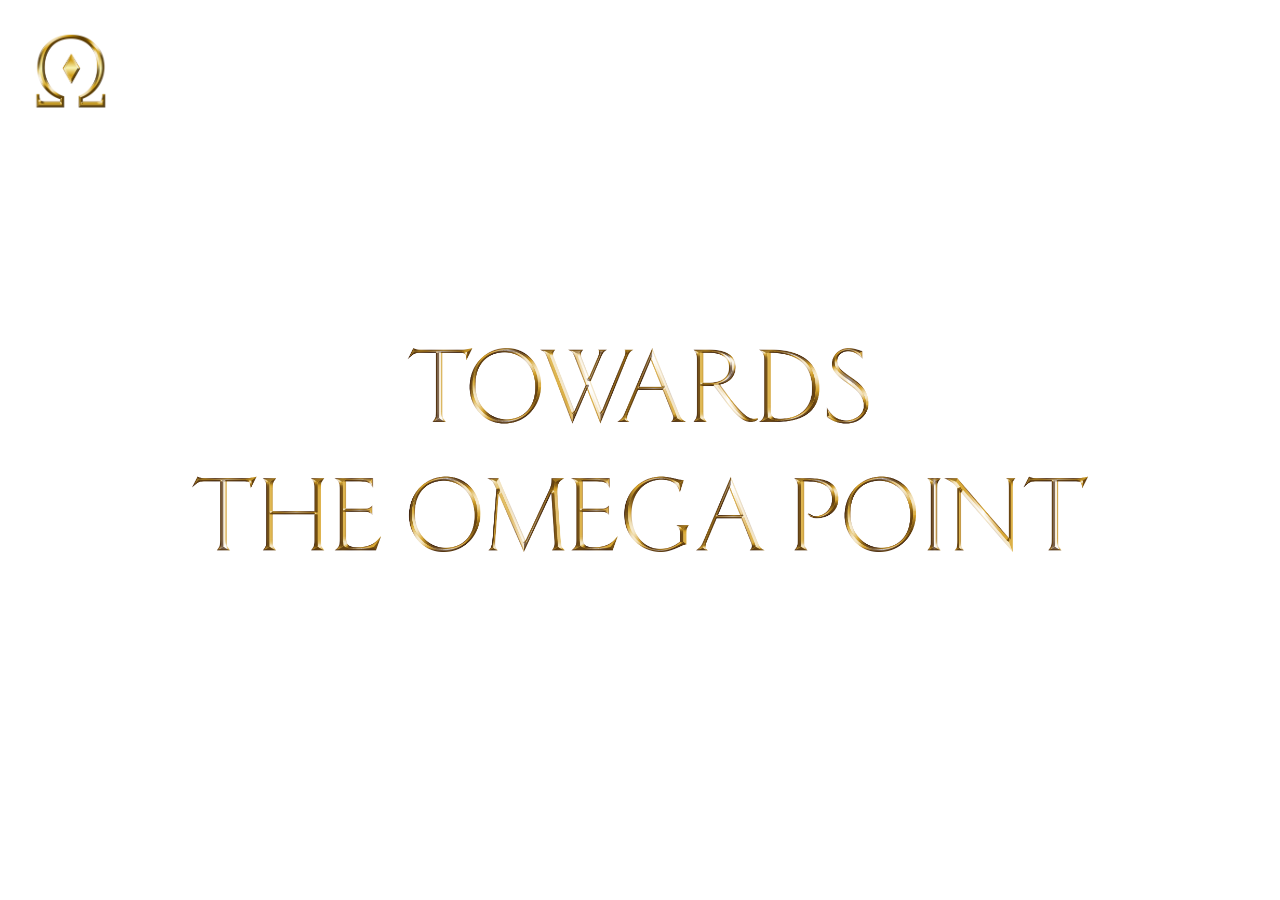
==== index.html @ 07b93534 "Add files via upload" ====
<!DOCTYPE html>
<html>

<script src="main.js"></script>

<head>
    <meta charset="utf-8">
    <meta name="viewport" content="width=device-width, initial-scale=1">
    <title>TOWARDS THE OMEGA POINT</title>
    <link rel="stylesheet" href="index.css">
    <link rel="icon" type="image/png" href="images/logo.png">
</head>

<body>
    <video id="backgroundvideo" autoplay muted preload loop>
                <source src="videos/backgroundvideo.mp4" type="video/mp4">
    </video>
  
    <div class="dropdown">
        <a href="index.html"><img id="logo" src="logo.png"></a>
            <div class="menu">
                <p><a href="project.html" class="menu_item">PROJECT</a></p>
                <p><a href="about.html" class="menu_item">ABOUT</a></p>
                <p><a href="perspectives.html" class="menu_item">PERSPECTIVES</a></p>
                <p><a href="process.html" class="menu_item">PROCESS</a></p>
            </div>
    </div>  

    
    
    <img id="tow" src="tow.png">
    


    
       
 
</body>
</html>
---- index.css ----
@font-face {
    font-family: classic;
    src: url(fonts/Classic_Roman_Std_Regular.otf);
}
@import url('https://fonts.googleapis.com/css?family=Arimo&display=swap');

html {
    height: 100%;
    width: 100%;
     scroll-behavior: smooth;
}

body {
    width: 100%;
    display: flex;
    margin-top: -5px;
    flex-direction: column;
    margin: 0px;
    font-family: Medium;
    font-family: classic;
    cursor: crosshair;
    pointer-events: none;
}

#backgroundvideo {
    position: fixed;
    width: 100%;
    background: #000;
    z-index: -99;
    overflow: hidden;
    background-color: transparent; 
}

#logo {
   /* position: fixed;*/
    position: relative;
    z-index: 10;
    width: 80px; 
    height: auto;
    margin-left: 30px;
    margin-top: 30px;
    animation-name: anime;
    animation-iteration-count: infinite;
    animation-duration: 3s;
    transform: translateZ(0);  
}

@keyframes anime {
  0% {transform: rotate3d(0, 1, 0, 0deg);}
  50% {transform: rotate3d(0, 1, 0, 180deg);}
  100% {transform: rotate3d(0, 1, 0, 360deg);}
}
/*
@keyframes anime {
  0% {filter: blur(1px);}
  50% {filter: blur(0px);}
  100% {filter: blur(1px);}
}
*/
.dropdown{
    position: fixed;
    width: 100px;
        pointer-events: all;
    
}

.dropdown:hover .menu {
    opacity: 1;
    height: auto;
}


.menu {
    flex-direction: column;
    z-index: 10;
    margin-left: 40px;
    width: 200px;
    height: 0;
    opacity: 0;
    transition-duration: 0.5s;
    position: absolute;
    overflow: hidden;
        pointer-events: all;
    
}

.menu_item {
    display: flex;
    color: white;
    font-size: 20px;
    line-height: 1;
        pointer-events: all;
}

.menu { 
    list-style-type: none;
    color: transparent;
}

.menu > .menu_item {
    opacity: 1.0;
    transition-duration: 0.5s;
}

.menu:hover > .menu_item:not(:hover) {
    opacity: 0.5;
    transition-duration: 0.5s;
}


a { 
text-decoration: none;
color: white;}

a:hover { 
text-decoration: underline;
color: white;}

#tow {
    position: absolute;
    width: 70%;
    height: auto;
    margin-left: auto;
    margin-right: auto;
    margin-top: auto;
    margin-bottom: auto;
    top: 0; right: 0; bottom: 0; left: 0;
    z-index: 99;
    overflow: hidden;
}


#footer {
    display: flex;
    position: relative;
    color: white;
    margin-top: auto;
    margin-right: auto;
    margin-left: 20px;
    margin-bottom: 15px;
    
}
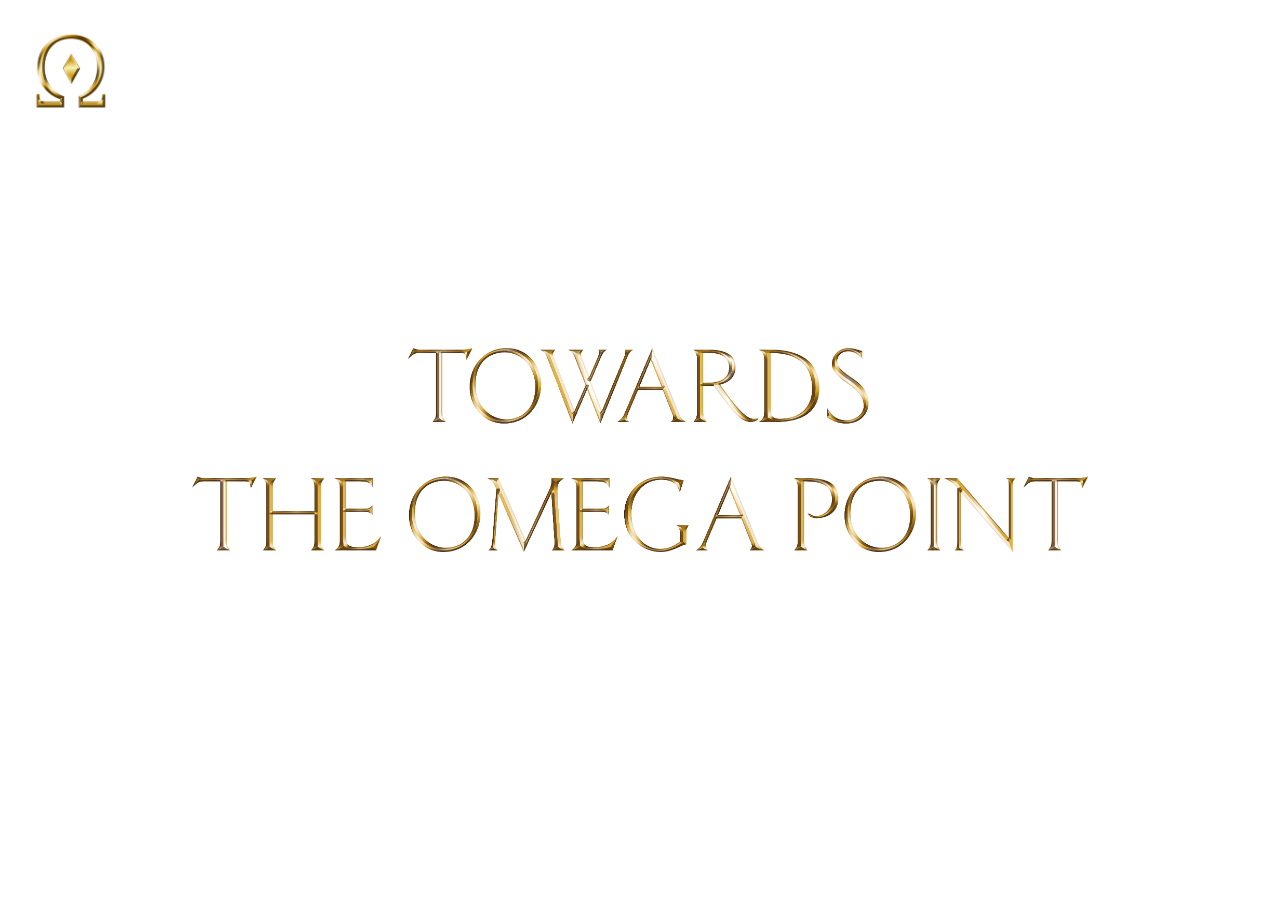
==== commit 3267cbe6: "1" ====
--- a/index.html
+++ b/index.html
@@ -1,12 +1,10 @@
 <!DOCTYPE html>
 <html>
-
-<script src="main.js"></script>
 
 <head>
     <meta charset="utf-8">
     <meta name="viewport" content="width=device-width, initial-scale=1">
-    <title>TOWARDS THE OMEGA POINT</title>
+    <title>Towards the Omega Point</title>
     <link rel="stylesheet" href="index.css">
     <link rel="icon" type="image/png" href="images/logo.png">
 </head>
@@ -30,7 +28,7 @@
     
     <img id="tow" src="tow.png">
     
-
+    <div id="creditos"> <p>It takes several minutes to adjust to the dark<br>DC V / 2019</p></div>
 
     
        
--- a/index.css
+++ b/index.css
@@ -2,8 +2,10 @@
     font-family: classic;
     src: url(fonts/Classic_Roman_Std_Regular.otf);
 }
-@import url('https://fonts.googleapis.com/css?family=Arimo&display=swap');
-
+@font-face {
+    font-family: helvetica;
+    src: url(fonts/HelveticaNeueLTStd-Lt.otf);
+}
 html {
     height: 100%;
     width: 100%;
@@ -20,6 +22,7 @@
     font-family: classic;
     cursor: crosshair;
     pointer-events: none;
+    height: auto;
 }
 
 #backgroundvideo {
@@ -129,15 +132,153 @@
     overflow: hidden;
 }
 
-
-#footer {
-    display: flex;
+#creditos {
+position: fixed;
+  left: 0;
+  bottom: 0;
+  width: 100%;
+  color: white;
+  text-align: center;
+    text-transform: uppercase;
+font-family: 'helvetica', sans-serif;
+    font-size: 14px;
+}
+
+
+
+
+@media screen and (max-width: 1500px) {
+
+#backgroundvideo {
+    position: fixed;
+    width: auto;
+    background: #000;
+    z-index: -99;
+    overflow: hidden;
+    background-color: transparent; 
+    }}
+
+@media screen and (max-width: 700px) {
+ body {
+    width: 100%;
+    display: flex;
+    margin-top: 0;
+    flex-direction: column;
+    pointer-events: none;
+    background-color: rgba(179,179,179,1);
+     height: auto;
+}
+#backgroundvideo {
+    position: fixed;
+    width: auto;
+    background: #000;
+    z-index: -99;
+    overflow: hidden;
+    background-color: transparent; 
+}
+
+#logo {
+   /* position: fixed;*/
     position: relative;
+    display: flex;
+    
+    z-index: 0;
+    width: 40px; 
+    height: auto;
+    margin-left: 20px;
+    margin-top: 20px;
+    animation-name: anime;
+    animation-iteration-count: infinite;
+    animation-duration: 3s;
+    transform: translateZ(0); 
+    visibility: collapse;
+    
+    
+}
+/*
+@keyframes anime {
+  0% {filter: blur(1px);}
+  50% {filter: blur(0px);}
+  100% {filter: blur(1px);}
+}
+*/
+.dropdown{
+    position:relative;
+    display: flex;
+    width: 100%;
+    pointer-events: all;
+    margin-right: auto;
+    text-align: center;
+    margin-left: auto;
+    margin-top: 20px;
+    
+}
+
+.dropdown:hover .menu {
+    opacity: 1;
+    height: auto;
+}
+
+
+.menu {
+    flex-direction: row;
+    z-index: 0;
+    margin-left: 0;
+    width: 100%;
+    height: 0;
+    opacity: 1;
+    text-align: center;
+    transition-duration: 0;
+    position: absolute;
+    overflow: visible;
+    pointer-events: all;
+    visibility: visible;
+    
+}
+
+.menu_item {
+    display: flex;
+    flex-direction: column;
     color: white;
+    font-size: 18px;
+    line-height: 0.7;
+    margin-right: 0;
+        pointer-events: all;
+    text-align: center;
+}
+
+.menu > .menu_item {
+    opacity: 1.0;
+    transition-duration: 0;
+}
+
+.menu:hover > .menu_item:not(:hover) {
+    opacity: 0.5;
+    transition-duration: 0;
+}
+a { 
+text-decoration: none;
+color: white;}
+
+a:hover { 
+text-decoration: underline;
+color: white;}
+
+
+#tow {
+    position: absolute;
+    width: 90%;
+    height: auto;
+    margin-left: auto;
+    margin-right: auto;
     margin-top: auto;
-    margin-right: auto;
-    margin-left: 20px;
-    margin-bottom: 15px;
-    
-}
-
+    margin-bottom: auto;
+    top: 0; right: 0; bottom: 0; left: 0;
+    z-index: 0;
+    overflow: hidden;
+}
+    #creditos {
+    font-size: 12px;
+    }
+
+}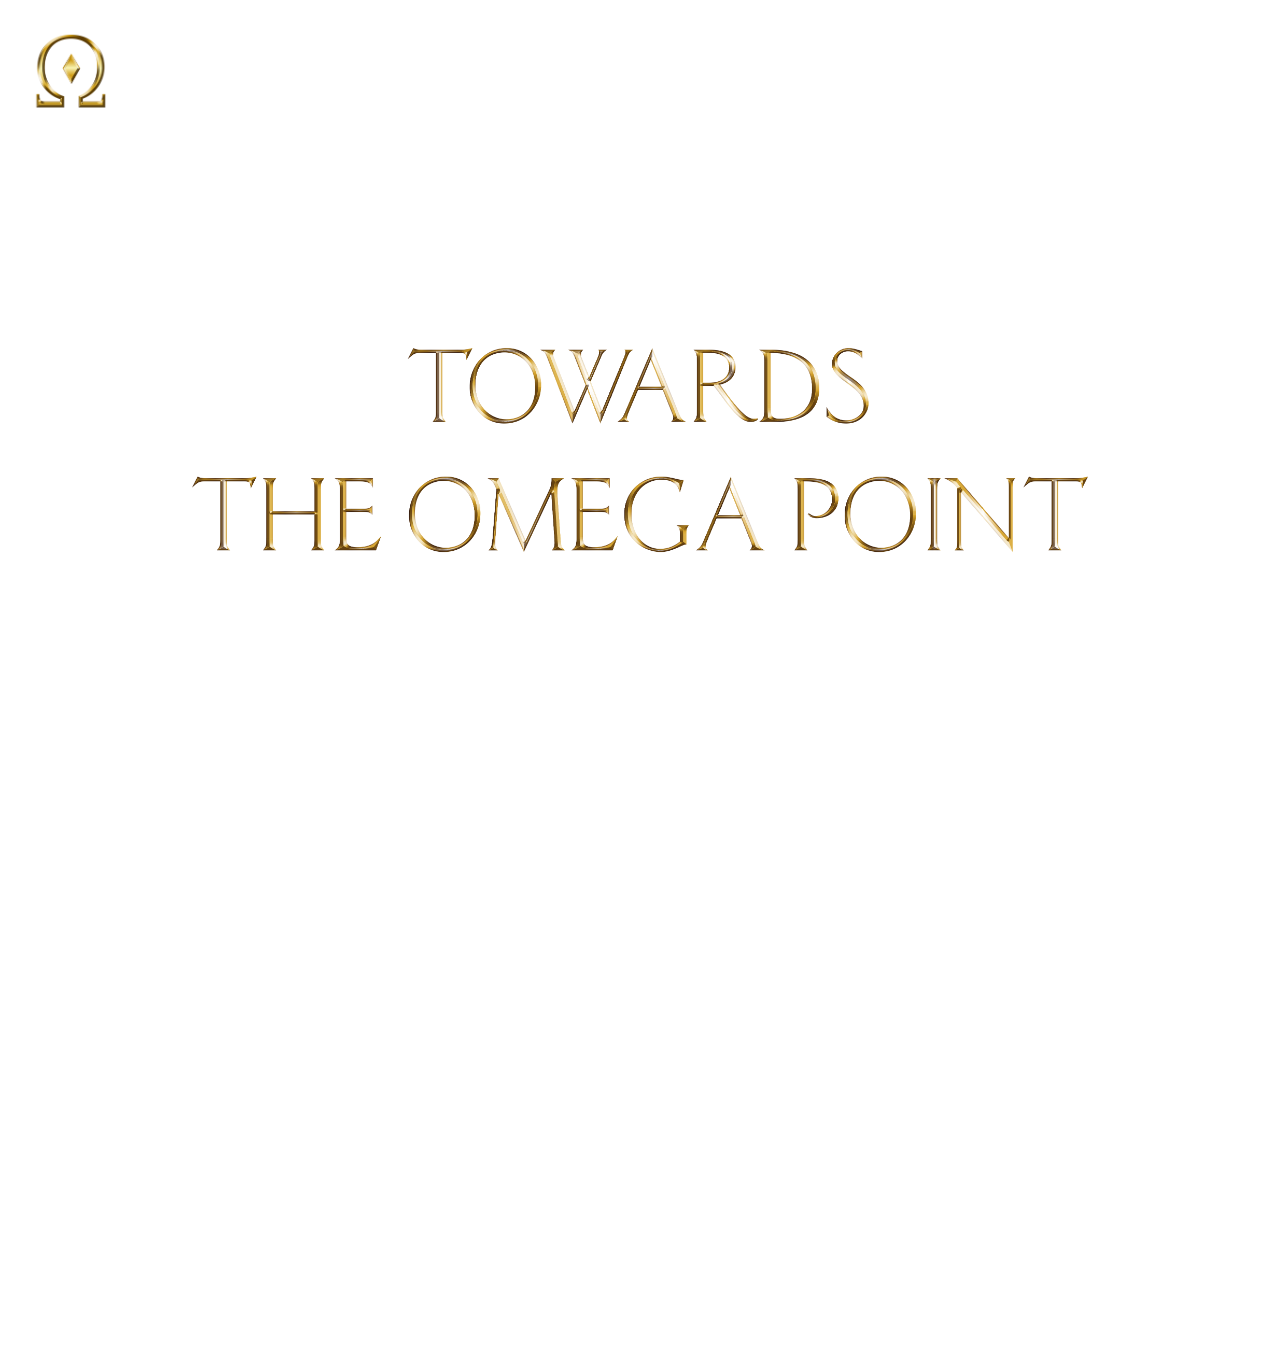
==== commit e7ec1977: "video background fixed" ====
--- a/index.html
+++ b/index.html
@@ -10,10 +10,11 @@
 </head>
 
 <body>
-    <video id="backgroundvideo" autoplay muted preload loop>
-                <source src="videos/backgroundvideo.mp4" type="video/mp4">
-    </video>
-  
+    <div id="backcontainer">
+        <video id="backgroundvideo" autoplay muted preload loop>
+                    <source src="videos/backgroundvideo.mp4" type="video/mp4">
+        </video>
+    </div>
     <div class="dropdown">
         <a href="index.html"><img id="logo" src="logo.png"></a>
             <div class="menu">
--- a/index.css
+++ b/index.css
@@ -12,19 +12,25 @@
      scroll-behavior: smooth;
 }
 
+html,
 body {
-    width: 100%;
+  overflow: hidden;
+}
+
+
+body {
+    width: 100%;
+    height: 100%;
     display: flex;
     margin-top: -5px;
     flex-direction: column;
     margin: 0px;
     font-family: Medium;
     font-family: classic;
-    cursor: crosshair;
     pointer-events: none;
     height: auto;
 }
-
+/*
 #backgroundvideo {
     position: fixed;
     width: 100%;
@@ -33,6 +39,49 @@
     overflow: hidden;
     background-color: transparent; 
 }
+*/
+
+#backcontainer {
+    position: absolute;
+    top: -50%;
+    left: -50%;
+    width: 200%;
+    height: 200%;
+    z-index: -99;
+    
+}
+
+#backgroundvideo {
+    position: absolute;
+    top: 0;
+    bottom: 0;
+    right: 0;
+    left: 0;
+    margin: auto;
+    min-height: 50%;
+    min-width: 50%;
+    z-index: -99;
+
+}
+
+    
+    
+    
+#backgroundVideo4 {
+    position: absolute;
+    top: 0;
+    bottom: 0;
+    right: 0;
+    left: 0;
+    margin: auto;
+    min-height: 50%;
+    min-width: 50%;
+        z-index: -99;
+
+    
+    
+}
+
 
 #logo {
    /* position: fixed;*/
@@ -147,17 +196,6 @@
 
 
 
-@media screen and (max-width: 1500px) {
-
-#backgroundvideo {
-    position: fixed;
-    width: auto;
-    background: #000;
-    z-index: -99;
-    overflow: hidden;
-    background-color: transparent; 
-    }}
-
 @media screen and (max-width: 700px) {
  body {
     width: 100%;
@@ -168,14 +206,7 @@
     background-color: rgba(179,179,179,1);
      height: auto;
 }
-#backgroundvideo {
-    position: fixed;
-    width: auto;
-    background: #000;
-    z-index: -99;
-    overflow: hidden;
-    background-color: transparent; 
-}
+
 
 #logo {
    /* position: fixed;*/
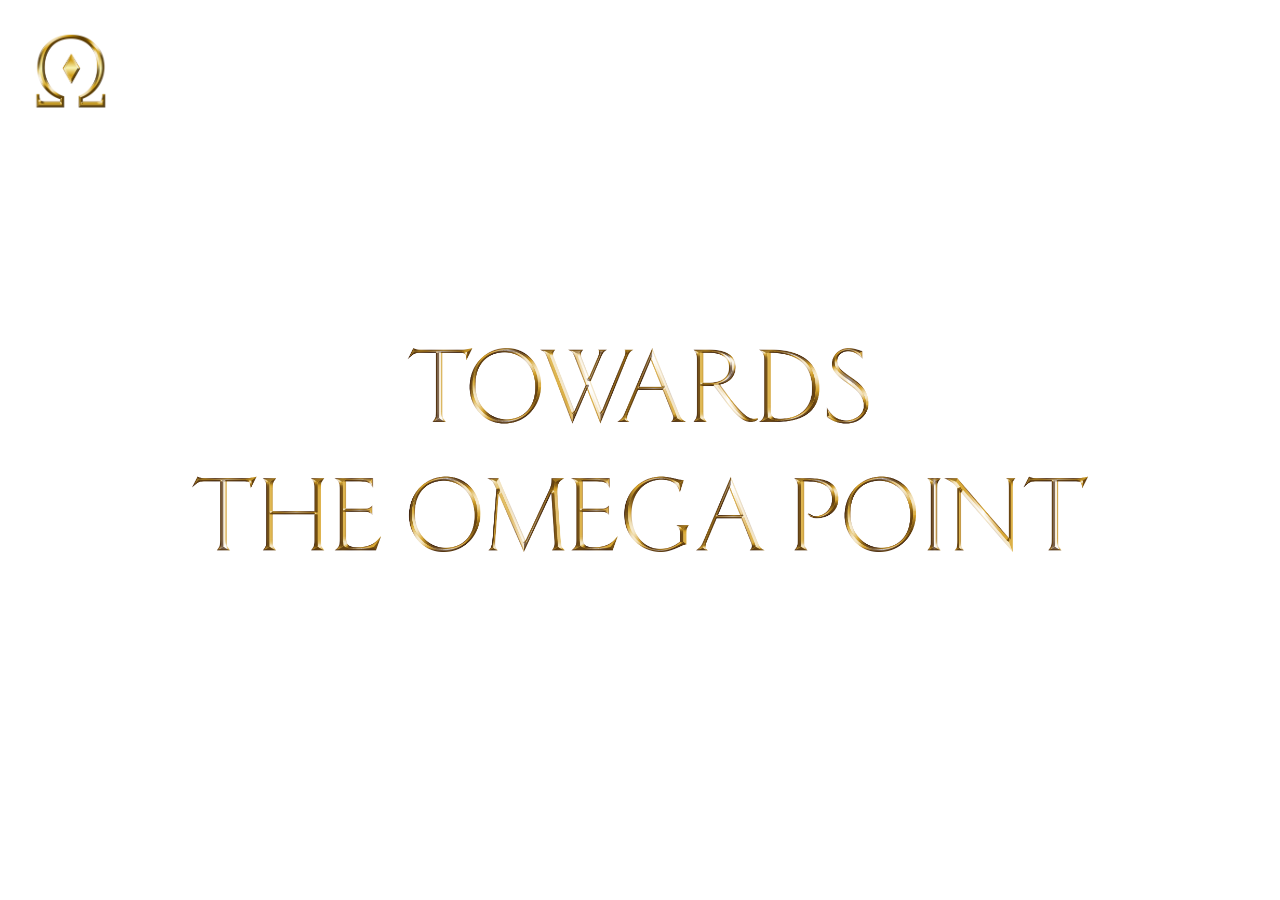
==== commit 1b5057d3: "1" ====
--- a/index.html
+++ b/index.html
@@ -10,11 +10,10 @@
 </head>
 
 <body>
-    <div id="backcontainer">
-        <video id="backgroundvideo" autoplay muted preload loop>
-                    <source src="videos/backgroundvideo.mp4" type="video/mp4">
-        </video>
-    </div>
+    <video id="backgroundvideo" autoplay muted preload loop>
+                <source src="videos/backgroundvideo.mp4" type="video/mp4">
+    </video>
+  
     <div class="dropdown">
         <a href="index.html"><img id="logo" src="logo.png"></a>
             <div class="menu">
@@ -24,7 +23,7 @@
                 <p><a href="process.html" class="menu_item">PROCESS</a></p>
             </div>
     </div>  
-
+<img id="thumbnail" src="images/trailer.png">
     
     
     <img id="tow" src="tow.png">
--- a/index.css
+++ b/index.css
@@ -12,15 +12,8 @@
      scroll-behavior: smooth;
 }
 
-html,
 body {
-  overflow: hidden;
-}
-
-
-body {
-    width: 100%;
-    height: 100%;
+    width: 100%;
     display: flex;
     margin-top: -5px;
     flex-direction: column;
@@ -30,7 +23,7 @@
     pointer-events: none;
     height: auto;
 }
-/*
+
 #backgroundvideo {
     position: fixed;
     width: 100%;
@@ -39,49 +32,6 @@
     overflow: hidden;
     background-color: transparent; 
 }
-*/
-
-#backcontainer {
-    position: absolute;
-    top: -50%;
-    left: -50%;
-    width: 200%;
-    height: 200%;
-    z-index: -99;
-    
-}
-
-#backgroundvideo {
-    position: absolute;
-    top: 0;
-    bottom: 0;
-    right: 0;
-    left: 0;
-    margin: auto;
-    min-height: 50%;
-    min-width: 50%;
-    z-index: -99;
-
-}
-
-    
-    
-    
-#backgroundVideo4 {
-    position: absolute;
-    top: 0;
-    bottom: 0;
-    right: 0;
-    left: 0;
-    margin: auto;
-    min-height: 50%;
-    min-width: 50%;
-        z-index: -99;
-
-    
-    
-}
-
 
 #logo {
    /* position: fixed;*/
@@ -136,6 +86,9 @@
     
 }
 
+#thumbnail{
+    visibility: hidden;
+}
 .menu_item {
     display: flex;
     color: white;
@@ -196,6 +149,17 @@
 
 
 
+@media screen and (max-width: 1500px) {
+
+#backgroundvideo {
+    position: fixed;
+    width: auto;
+    background: #000;
+    z-index: -99;
+    overflow: hidden;
+    background-color: transparent; 
+    }}
+
 @media screen and (max-width: 700px) {
  body {
     width: 100%;
@@ -206,7 +170,14 @@
     background-color: rgba(179,179,179,1);
      height: auto;
 }
-
+#backgroundvideo {
+    position: fixed;
+    width: auto;
+    background: #000;
+    z-index: -99;
+    overflow: hidden;
+    background-color: transparent; 
+}
 
 #logo {
    /* position: fixed;*/
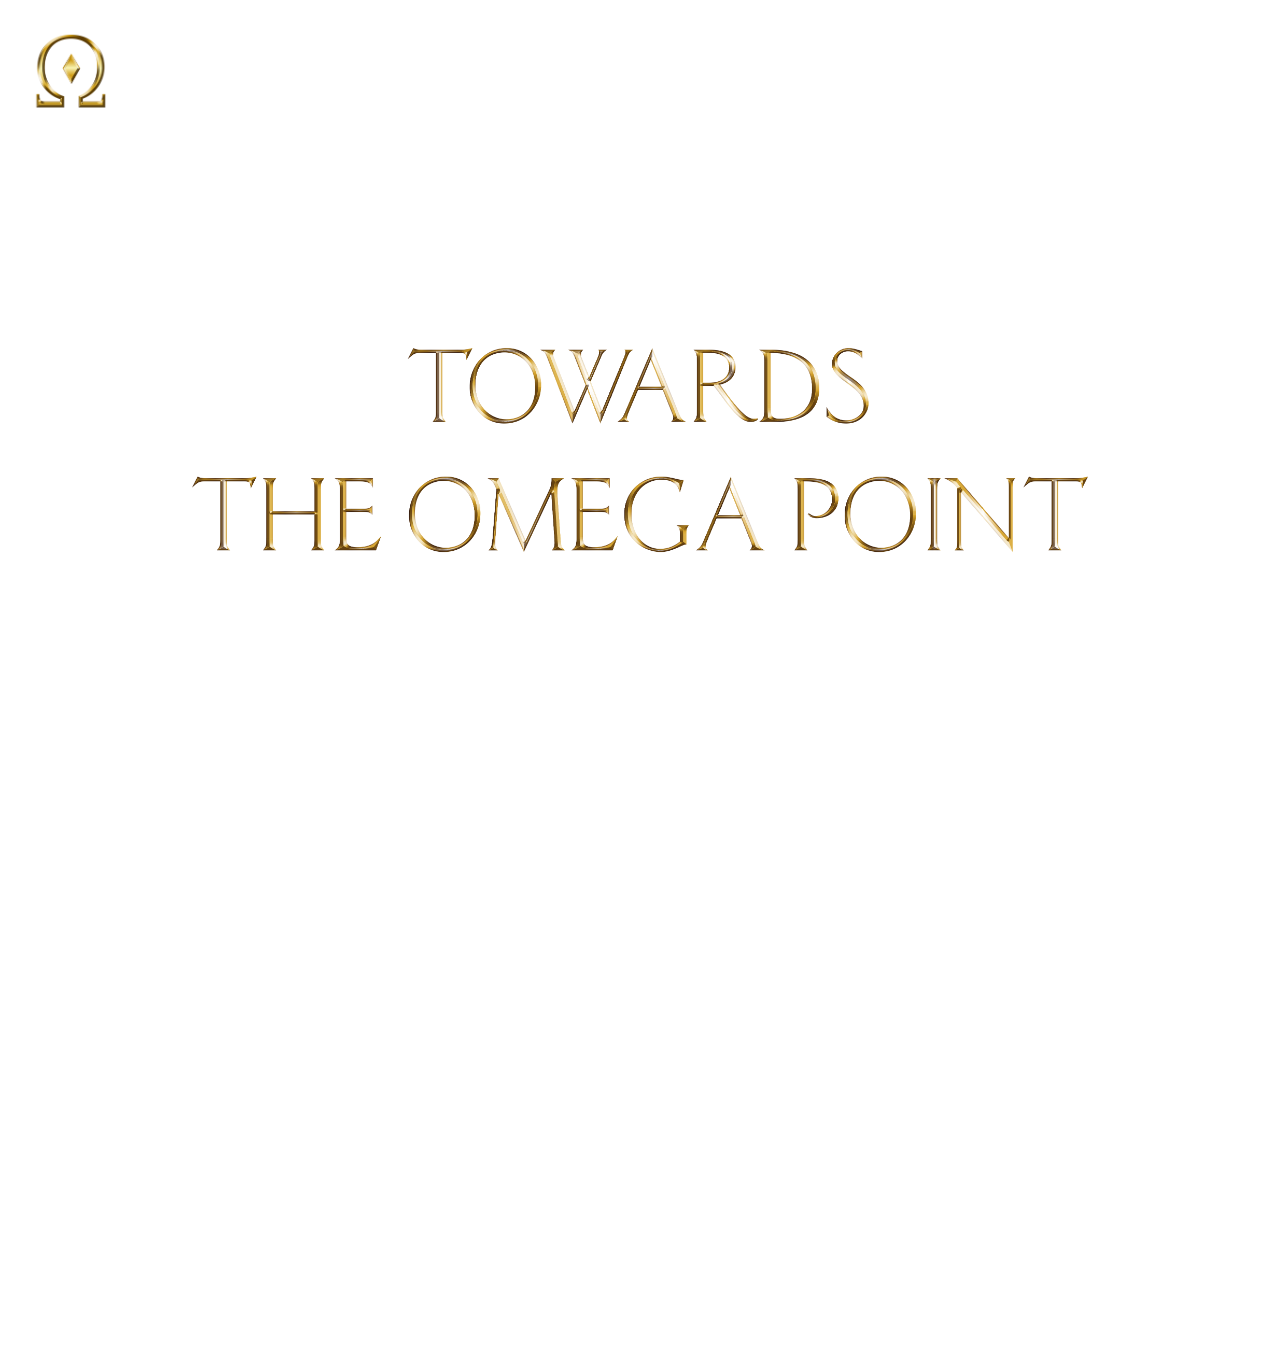
==== commit 0a7a1e49: "Merge branch 'master' of https://github.com/towardstheomegapoint/towardstheomegapoint.github.io" ====
--- a/index.html
+++ b/index.html
@@ -10,10 +10,11 @@
 </head>
 
 <body>
-    <video id="backgroundvideo" autoplay muted preload loop>
-                <source src="videos/backgroundvideo.mp4" type="video/mp4">
-    </video>
-  
+    <div id="backcontainer">
+        <video id="backgroundvideo" autoplay muted preload loop>
+                    <source src="videos/backgroundvideo.mp4" type="video/mp4">
+        </video>
+    </div>
     <div class="dropdown">
         <a href="index.html"><img id="logo" src="logo.png"></a>
             <div class="menu">
--- a/index.css
+++ b/index.css
@@ -12,8 +12,15 @@
      scroll-behavior: smooth;
 }
 
+html,
 body {
-    width: 100%;
+  overflow: hidden;
+}
+
+
+body {
+    width: 100%;
+    height: 100%;
     display: flex;
     margin-top: -5px;
     flex-direction: column;
@@ -23,7 +30,7 @@
     pointer-events: none;
     height: auto;
 }
-
+/*
 #backgroundvideo {
     position: fixed;
     width: 100%;
@@ -32,6 +39,49 @@
     overflow: hidden;
     background-color: transparent; 
 }
+*/
+
+#backcontainer {
+    position: absolute;
+    top: -50%;
+    left: -50%;
+    width: 200%;
+    height: 200%;
+    z-index: -99;
+    
+}
+
+#backgroundvideo {
+    position: absolute;
+    top: 0;
+    bottom: 0;
+    right: 0;
+    left: 0;
+    margin: auto;
+    min-height: 50%;
+    min-width: 50%;
+    z-index: -99;
+
+}
+
+    
+    
+    
+#backgroundVideo4 {
+    position: absolute;
+    top: 0;
+    bottom: 0;
+    right: 0;
+    left: 0;
+    margin: auto;
+    min-height: 50%;
+    min-width: 50%;
+        z-index: -99;
+
+    
+    
+}
+
 
 #logo {
    /* position: fixed;*/
@@ -149,17 +199,6 @@
 
 
 
-@media screen and (max-width: 1500px) {
-
-#backgroundvideo {
-    position: fixed;
-    width: auto;
-    background: #000;
-    z-index: -99;
-    overflow: hidden;
-    background-color: transparent; 
-    }}
-
 @media screen and (max-width: 700px) {
  body {
     width: 100%;
@@ -170,14 +209,7 @@
     background-color: rgba(179,179,179,1);
      height: auto;
 }
-#backgroundvideo {
-    position: fixed;
-    width: auto;
-    background: #000;
-    z-index: -99;
-    overflow: hidden;
-    background-color: transparent; 
-}
+
 
 #logo {
    /* position: fixed;*/
